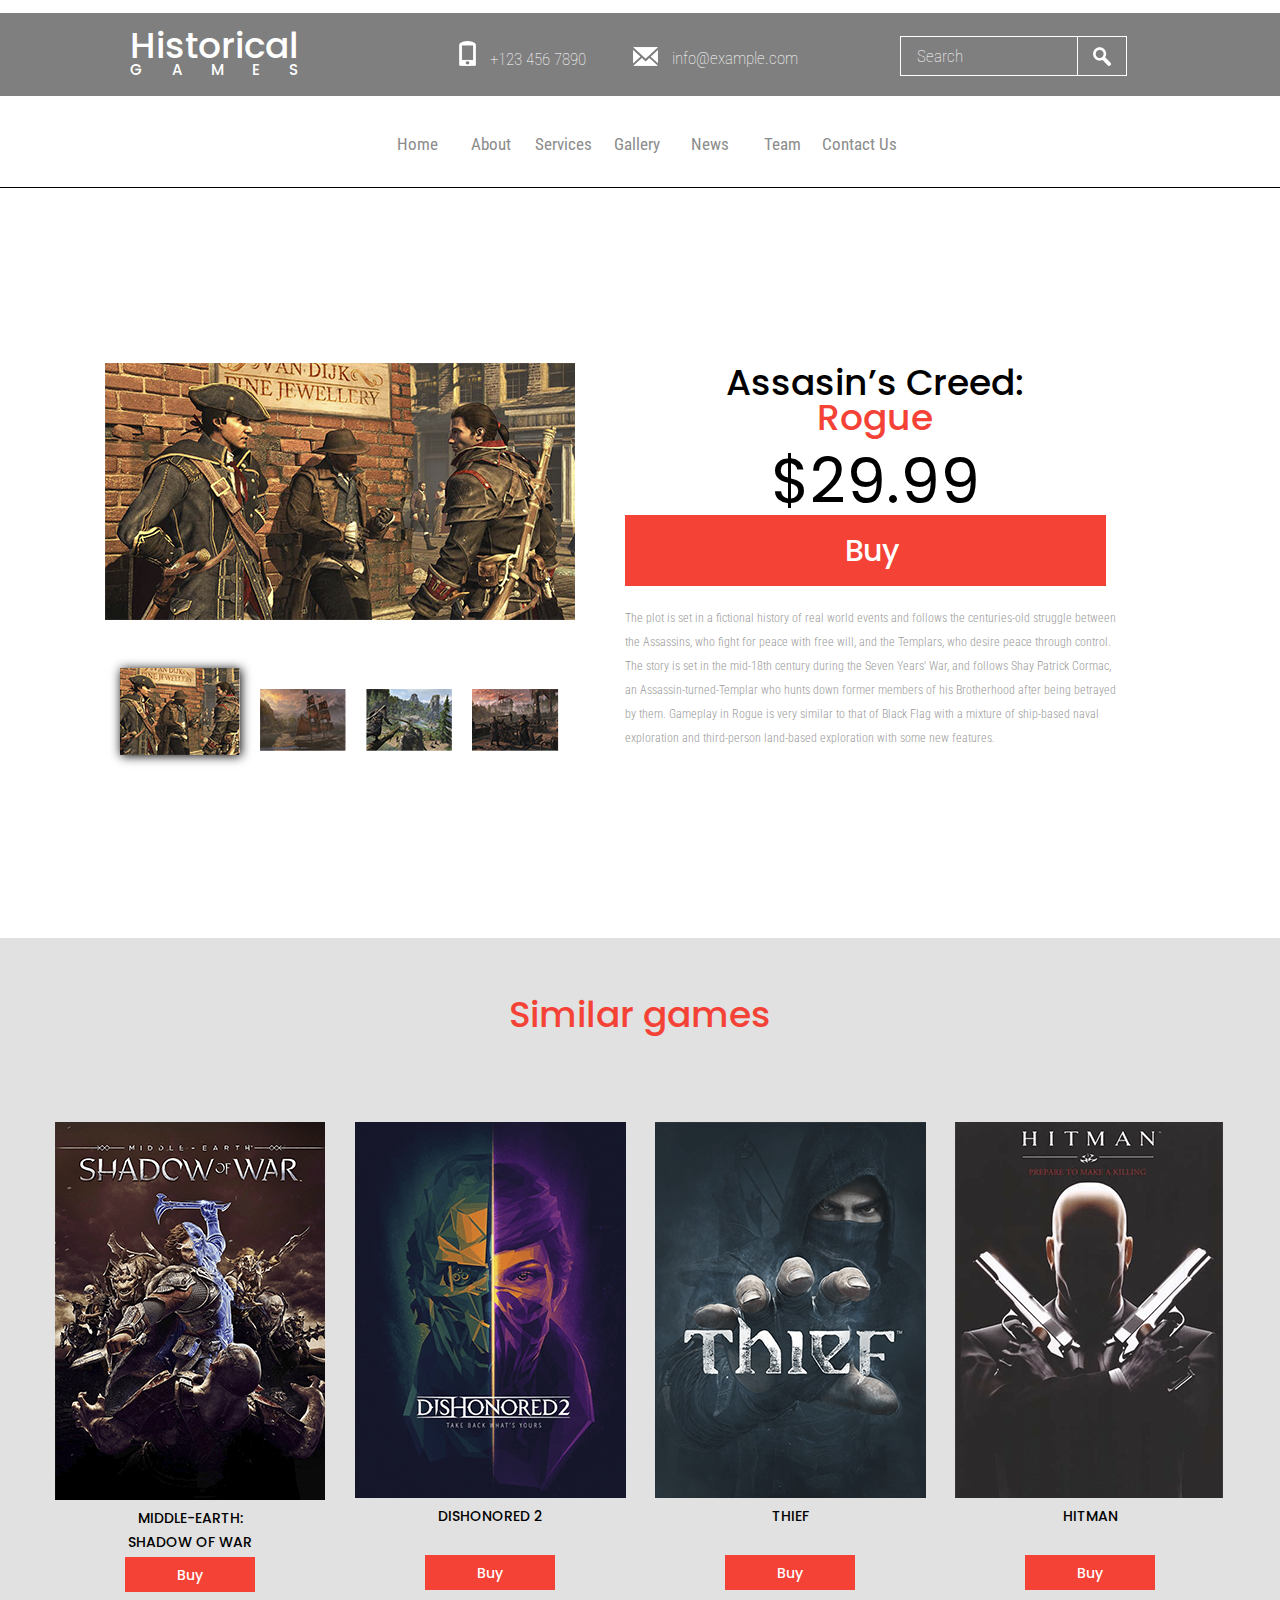
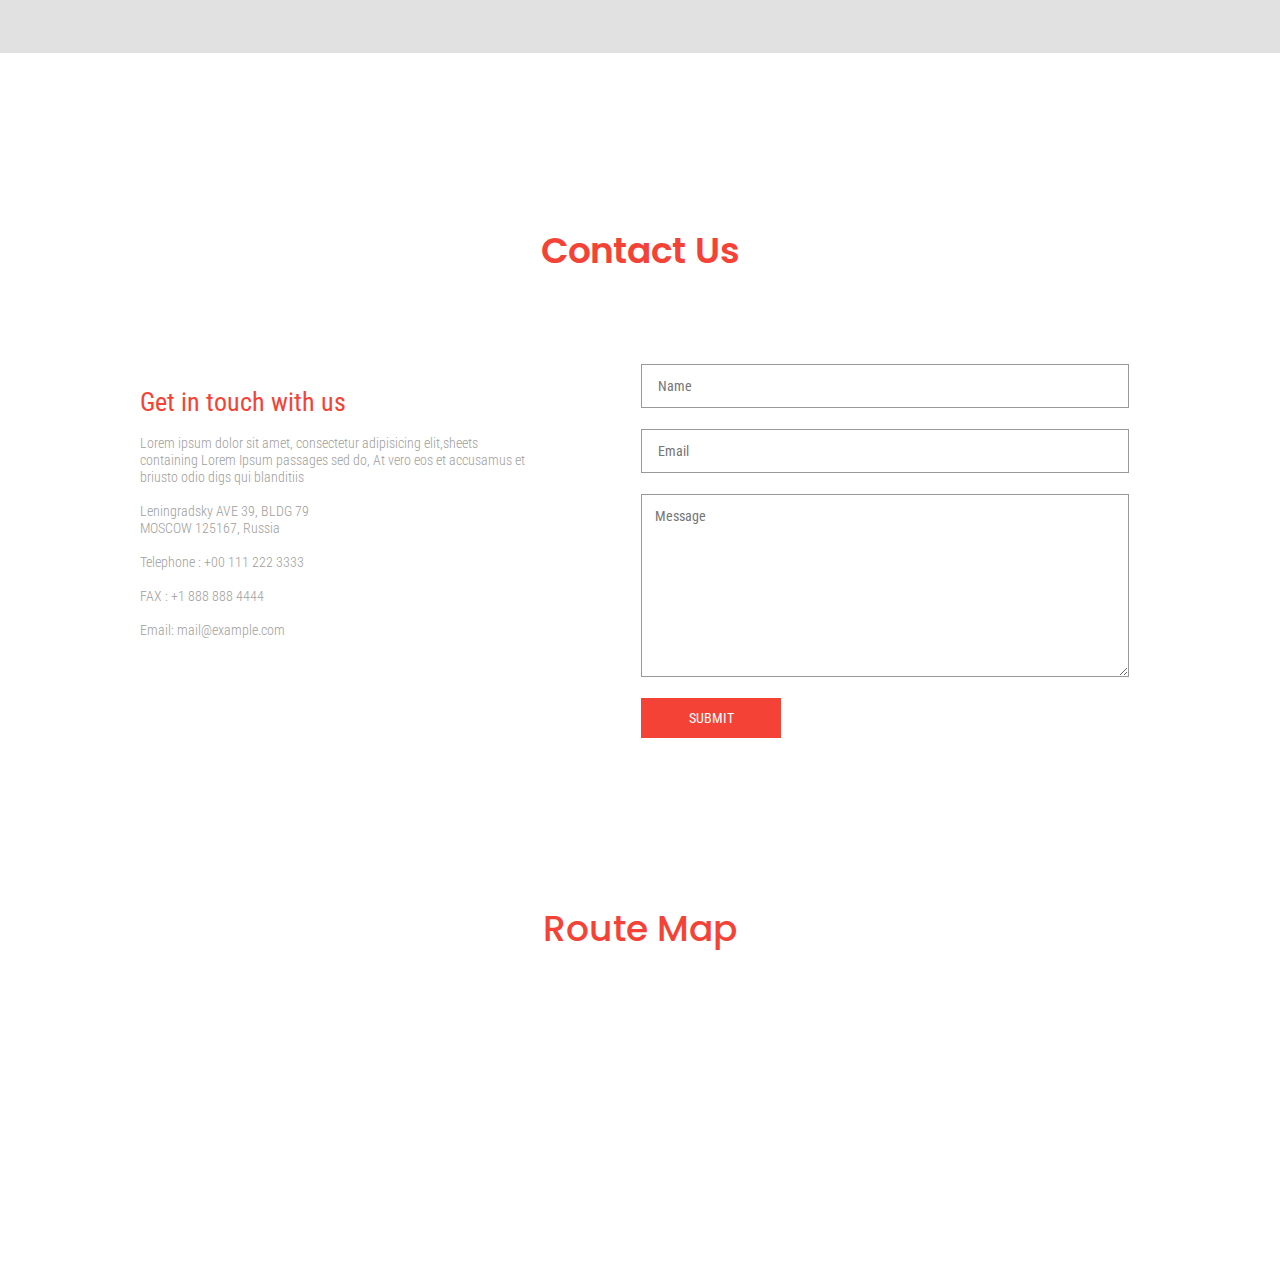
==== assasin.html @ c39413c5 "starting" ====
<!DOCTYPE html>
<html lang="en">

<head>
    <meta charset="UTF-8">
    <title>Gamers | Assasin's Creed</title>
    <link rel="stylesheet" href="css/styleanother.css">
    <link href="https://fonts.googleapis.com/css2?family=Poppins:wght@100;400;500&display=swap" rel="stylesheet">
    <link href="https://fonts.googleapis.com/css2?family=Roboto+Condensed:wght@300;400;600;700;800;900&display=swap" rel="stylesheet">
    <link href="https://fonts.googleapis.com/css2?family=Roboto:wght@100;300;400;500;700;900&display=swap" rel="stylesheet">
    <link href="https://fonts.googleapis.com/css2?family=Poppins:wght@600;800;900&display=swap" rel="stylesheet">
</head>

<body>
    <div class="contaner">
        <div class="header">
            <div class="contacts clearfix">
                <div class="logobar">
                    <div class="logo">
                        <a href="index.html" class="logotext1">Historical</a>
                        <a href="index.html" class="logotext2">games</a>
                    </div>

                    <div class="contactsbar">
                        <img class="telephone" src="img/mobile.png" alt="tel">
                        <a href="tel:+1234567890" class="tel">+123 456 7890</a>
                        <img class="email" src="img/email.png" alt="email">
                        <a href="mailto:info@example.com" class="mail">info@example.com</a>
                    </div>
                    <div class="searchbar">
                        <input type="text" placeholder="Search">
                        <button type="submit" class="searchbtn"></button>
                    </div>
                </div>
            </div>
            <div class="menubox">
                <ul class="menu clearfix">
                    <li class="menu-list"><a href="index.html" class="menu-link  ml-home">Home</a></li>
                    <li class="menu-list"><a href="index.html#about" class="menu-link">About</a></li>
                    <li class="menu-list"><a href="index.html#serv" class="menu-link">Services</a></li>
                    <li class="menu-list"><a href="gallery.html" class="menu-link">Gallery</a></li>
                    <li class="menu-list"><a href="index.html#news" class="menu-link">News</a></li>
                    <li class="menu-list"><a href="index.html#team" class="menu-link">Team</a></li>
                    <li class="menu-list"><a href="contactus.html" class="menu-link">Contact Us</a></li>
                </ul>
            </div>
        </div>
        <div class="gamecard clearfix">
            <div class="leftpart">
                <img src="img/assasinmain.jpg" alt="mainassasin" class="mainimg">
                <ul class="shedule clearfix">
                    <li class="kartinki secondimage"><a href="#" class="kartitem"><img src="img/assasinhov.jpg" alt="ShowAssasin"></a></li>
                    <li class="kartinki assasinimage"><a href="#" class="kartitem"><img src="img/assasinsm1.jpg" alt="Small1"></a></li>
                    <li class="kartinki assasinimage"><a href="#" class="kartitem"><img src="img/assasinsm2.jpg" alt="Small2"></a></li>
                    <li class="kartinki assasinimage"><a href="#" class="kartitem"><img src="img/assasinsm3.jpg" alt="Small3"></a></li>
                </ul>
            </div>
            <div class="rightpart">
                <p class="ascreed">Assasin’s Creed:</p>
                <p class="rogue">Rogue</p>
                <p class="cost">$29.99</p>
                <a href="#" class="buygame">Buy</a>
                <p class="gametext">The plot is set in a fictional history of real world events and follows the centuries-old struggle between the Assassins, who fight for peace with free will, and the Templars, who desire peace through control. The story is set in the mid-18th century during the Seven Years' War, and follows Shay Patrick Cormac, an Assassin-turned-Templar who hunts down former members of his Brotherhood after being betrayed by them. Gameplay in Rogue is very similar to that of Black Flag with a mixture of ship-based naval exploration and third-person land-based exploration with some new features.</p>
            </div>
        </div>
        <div class="similar clearfix">
            <div class="simh">Similar games</div>
            <div class="simbl">
                <div class="simitem">
                    <img src="img/simmidearth.png" alt="MIDDLE-EARTH">
                    <p>MIDDLE-EARTH: <br>Shadow Of War</p>
                    <a class="awar" href="#">Buy</a>
                </div>
                <div class="simitem">
                    <img src="img/simdishonor.png" alt="DISHONORED 2">
                    <p>DISHONORED 2</p>
                    <a href="#">Buy</a>
                </div>
                <div class="simitem">
                    <img src="img/simthief.png" alt="THIEF">
                    <p>THIEF</p>
                    <a href="#">Buy</a>
                </div>
                <div class="simitem">
                    <img src="img/simhit.png" alt="HITMAN">
                    <p>HITMAN</p>
                    <a href="#">Buy</a>
                </div>
            </div>
        </div>

        <div class="contactpage">
            <p class="contus">Contact Us</p>
            <div class="contform">
                <div class="contbl1">
                    <p class="getin">Get in touch with us</p>
                    <div class="allcont">Lorem ipsum dolor sit amet, consectetur adipisicing elit,sheets
                        containing Lorem Ipsum passages sed do, At vero eos et accusamus et<br>briusto odio digs qui blanditiis <br>
                        <br>
                        Leningradsky AVE 39, BLDG 79 <br>
                        MOSCOW 125167, Russia <br>
                        <br>
                        Telephone : +00 111 222 3333 <br>
                        <br>
                        FAX : +1 888 888 4444 <br>
                        <br>
                        <p class="mail1">Email:&nbsp;</p>
                        <p class="mailcont">mail@example.com</p>
                    </div>

                </div>
                <form action="#">
                    <fieldset style="border: none">
                        <input type="text" class="contformtxt" placeholder="Name">
                        <input type="email" class="contformtxt" placeholder="Email">
                        <textarea class="message" name="message" placeholder="Message"></textarea>
                        <input type="submit" class="contbutt" value="SUBMIT">
                    </fieldset>
                </form>
            </div>
            <p class="maptext">Route Map</p>
            <a href="#" class="up"><img src="img/arrow.png" alt="Up"></a>
            <div class="map1">
                <script type="text/javascript" charset="utf-8" async src="https://api-maps.yandex.ru/services/constructor/1.0/js/?um=constructor%3A99812b4ff72bd9fb4d073b110b71dd8e28406eb2e9cde29ace19dcde933f4967&amp;width=1169&amp;height=298&amp;lang=ru_RU&amp;scroll=true"></script>
            </div>
        </div>
        <div class="clr"></div>
        <!--двойник футера-->
    </div>

    <div class="footer">
        <p class="footertext">&copy; 2017 Historical Games. All rights reserved | Design by W3layouts</p>
    </div>
</body></html>
---- css/styleanother.css ----
/* Generated by less 3.11.1 */
* {
  margin: 0;
  padding: 0;
}
html {
  height: 100%;
}
body {
  font-family: "Poppins", "Roboto Condenced", "Roboto", sans-serif;
  height: 100%;
}
.clearfix:after {
  content: "";
  display: table;
  clear: both;
}
main {
  max-width: 1920px;
  margin: 0 auto;
  min-height: 100%;
}
.contacts {
  max-width: 1920px;
  margin: 13px auto;
  min-height: 83px;
  background-image: url(../img/contactsbkgr.svg);
}
.logobar {
  max-width: 1020px;
  min-height: 83px;
  margin: 0 auto;
}
.logo {
  float: left;
  height: 83px;
  width: 171px;
  /*margin-left: 475px;*/
}
.logotext1 {
  position: absolute;
  text-decoration: none;
  color: #ffffff;
  font-family: Poppins;
  font-size: 36px;
  font-weight: 500;
  margin-top: 5px;
}
.logotext2 {
  position: absolute;
  text-decoration: none;
  color: #ffffff;
  font-family: Poppins;
  font-size: 15px;
  font-weight: 500;
  text-transform: uppercase;
  letter-spacing: 28.75px;
  margin-top: 45px;
}
.logo:hover .logotext1 {
  letter-spacing: 0.77px;
}
.logo:hover .logotext2 {
  letter-spacing: 31px;
}
.contsearch {
  margin-left: 158px;
  height: 83px;
}
.telephone {
  float: left;
  margin-left: 158px;
  margin-top: 28px;
}
.email {
  float: left;
  margin-left: 39px;
  margin-top: 34px;
}
.tel,
.mail {
  text-decoration: none;
  color: #ffffff;
  font-family: "Roboto Condensed";
  font-size: 17px;
  font-weight: 100;
  float: left;
  margin-left: 14px;
  margin-top: 36px;
}
.mail {
  margin-top: 35px;
  width: 128px;
}
.tel {
  width: 104px;
}
.tel:hover,
.mail:hover {
  letter-spacing: 0.36px;
}
.searchbar {
  width: 230px;
  height: 38px;
  font-family: "Roboto Condensed";
  color: #ffffff;
  font-size: 17px;
  font-weight: 400;
  float: left;
  margin-top: 23px;
  margin-left: 100px;
}
.searchbar input[type="text"] {
  color: #ffffff;
  font-family: "Roboto Condensed";
  font-size: 17px;
  font-weight: 100;
  line-height: 22.36px;
  height: 38px;
  width: 160px;
  padding-left: 16px;
  vertical-align: middle;
  background: none;
  border: 1px solid #ffffff;
  border-right: none;
  float: left;
}
.searchbar input[type="text"]::-webkit-input-placeholder {
  /*Меняем цвет щрифта в placeholder*/
  color: #ffffff;
}
input[type="text"]:focus {
  letter-spacing: 0.36px;
  outline: none;
}
.searchbtn {
  height: 40px;
  width: 50px;
  border: 1px solid #ffffff;
  background: none;
  background-image: url(../img/searchicon.png);
  background-repeat: no-repeat;
  background-position: center;
  cursor: pointer;
}
.searchbtn:hover {
  box-shadow: 1px 1px 2px black;
}
.searchbtn:focus {
  outline: none;
  box-shadow: none;
}
.menubox {
  min-height: 78px;
  border-bottom: 1px solid #000000;
  display: flex;
  justify-content: center;
}
.menu-list {
  list-style-type: none;
  float: left;
  margin-top: 23px;
  width: 73px;
  text-align: center;
}
.menu-list:last-child {
  width: 80px;
}
.menu-link {
  color: #8c8c8c;
  font-family: "Roboto Condensed";
  width: 73px;
  font-size: 17px;
  font-weight: 400;
  text-decoration: none;
  padding-bottom: 32px;
  /*border-bottom: 3px solid rgba(0, 0, 0, 0.0);*/
  /*Это прозрачная рамка (чтобы текст ниже не скакал при наведении на меню)*/
}
/*.ml-home {*/
/*  color: #000000;*/
/*  border-bottom: 3px solid #000000;*/
/*  letter-spacing: 0.36px;*/
/*}*/
.menu-link:hover {
  color: #000000;
  border-bottom: 3px solid #000000;
  letter-spacing: 0.36px;
}
.gallery {
  margin: 0 auto;
  max-width: 1920px;
  padding: 0px 0px 0px;
}
.galh {
  color: #f44336;
  font-family: Poppins;
  font-size: 36px;
  font-weight: 500;
  line-height: 48px;
  text-align: center;
  margin: 50px auto 0px;
}
.galbl {
  max-width: 1200px;
  margin: 105px auto 0px;
}
.galitem {
  width: 270px;
  height: 481px;
  background-color: #f7f7f7;
  float: left;
  margin: 0px 15px 0px;
}
.galitem p {
  color: #000000;
  font-family: Poppins;
  font-size: 14px;
  font-weight: 500;
  line-height: 23.94px;
  text-transform: uppercase;
  text-align: center;
}
.galitem a {
  text-decoration: none;
  width: 130px;
  height: 30px;
  background-color: #f44336;
  color: #ffffff;
  font-family: Poppins;
  font-size: 14px;
  font-weight: 500;
  line-height: 24px;
  padding: 8px 52px 7px;
  margin-left: 70px;
  line-height: 88px;
}
.galitem .awar {
  line-height: 40px;
}
.galitem a:hover {
  box-shadow: 1px 1px 3px black;
}
.galitem a:active {
  box-shadow: none;
}
.show {
  text-decoration: none;
  width: 160px;
  height: 25px;
  border: 1px solid #000000;
  color: #000000;
  font-family: "Roboto Condensed";
  font-size: 17px;
  font-weight: 400;
  line-height: 25px;
  padding: 12px 46px 12px 36px;
  display: block;
  margin: 93px auto 0px;
}
.show:hover {
  letter-spacing: 0.15px;
  box-shadow: 1px 1px 1px black;
}
.show:active {
  letter-spacing: 0px;
  box-shadow: none;
}
.bigame {
  max-width: 1920px;
  margin: 174px auto 0px;
}
.discount,
.discount1 {
  width: 836px;
  min-height: 410px;
  float: left;
  padding-top: 152px;
  padding-left: 114px;
}
.discount {
  background-image: url(../img/galler1.jpg);
}
.discount1 {
  background-image: url(../img/galler2.jpg);
}
.pdisc {
  color: #010101;
  font-family: Poppins;
  font-size: 18px;
  font-weight: 500;
  text-transform: uppercase;
}
.namegame {
  color: #f44336;
  font-family: Poppins;
  font-size: 36px;
  font-weight: 500;
  text-transform: uppercase;
}
.namegame2 {
  color: #f44336;
  font-family: Poppins;
  font-size: 36px;
  font-weight: 500;
}
.pricenew {
  font-family: Poppins;
  font-weight: 400;
  color: #000000;
  font-size: 62px;
  float: left;
}
.pricelast {
  overflow: hidden;
  color: #8c8c8c;
  font-size: 36px;
  font-family: Poppins;
  font-weight: 400;
  text-decoration: line-through;
  margin-top: 25px;
}
.baygall {
  display: block;
  clear: both;
  text-decoration: none;
  width: 265px;
  height: 57px;
  border: 1px solid #000000;
  background-color: #f44336;
  color: #ffffff;
  font-family: Poppins;
  font-size: 30px;
  font-weight: 500;
  text-align: center;
  padding-top: 5px;
}
.baygall:hover {
  box-shadow: 1px 1px 4px black;
}
.baygall:active {
  box-shadow: none;
}
.contactpage {
  clear: both;
  margin: 0 auto;
  max-width: 1920px;
  padding: 174px 0 90px;
}
.contus {
  text-align: center;
  margin-bottom: 89px;
  color: #f44336;
  font-family: "Poppins";
  font-size: 36px;
  font-weight: 600;
  line-height: 48px;
}
.contform {
  max-width: 1000px;
  min-height: 360px;
  margin: 0 auto;
}
.contbl1 {
  float: left;
  margin-right: 115px;
}
.getin {
  color: #f44336;
  font-family: "Roboto Condensed";
  font-size: 26px;
  font-weight: 400;
  margin: 23px 0 18px;
}
.allcont {
  width: 386px;
  min-height: 201px;
  color: #9e9e9e;
  font-family: "Roboto Condensed";
  font-size: 14px;
  font-weight: 300;
  line-height: 17px;
}
.mail1 {
  float: left;
}
fieldset .contformtxt {
  width: 470px;
  height: 42px;
  border: 1px solid #999999;
  color: #838383;
  font-family: "Roboto Condensed";
  font-size: 14px;
  font-weight: 400;
  padding-left: 16px;
  margin-bottom: 21px;
}
.message {
  width: 473px;
  height: 168px;
  border: 1px solid #999999;
  color: #838383;
  font-family: "Roboto Condensed";
  font-size: 14px;
  font-weight: 400;
  padding-top: 13px;
  padding-left: 13px;
  margin-bottom: 14px;
}
.contbutt {
  width: 140px;
  height: 40px;
  background-color: #f44336;
  color: #ffffff;
  font-family: "Roboto Condensed";
  font-size: 14px;
  font-weight: 400;
  text-transform: uppercase;
  border: none;
}
.contbutt:hover {
  box-shadow: 1px 1px 4px black;
}
fieldset .contformtxt:focus,
.message:focus,
.contbutt:focus {
  outline: none;
  letter-spacing: normal;
}
.rout {
  text-align: center;
  margin-top: 96px;
  margin-bottom: 25px;
  color: #f44336;
  font-family: "Poppins";
  font-size: 36px;
  font-weight: 600;
  line-height: 48px;
}
.map1 {
  max-width: 1200px;
  margin: 0 auto;
}
.up {
  text-decoration: none;
  width: 40px;
  height: 40px;
  margin-right: 55px;
  position: absolute;
  margin-left: 1800px;
  margin-top: -100px;
  transition: transform 0.8s;
  -webkit-transition: -webkit-transform 0.8s ease-in-out;
  -ms-transition: -ms-transform 0.8s ease-in-out;
}
.up:hover {
  transform: rotate(90deg);
  -webkit-transform: rotate(360deg);
  -webkit-filter: grayscale(100%);
}
footer {
  margin: 0 auto;
  max-width: 1922px;
  height: 71px;
  background-color: #000000;
  margin-top: -71px;
  display: flex;
  justify-content: center;
}
.footertext {
  color: #ffffff;
  font-family: "Arial Narrow";
  font-size: 16px;
  font-weight: 400;
  line-height: 22px;
  margin-top: 29px;
}
.clr {
  margin: 0 auto;
  height: 71px;
}
.clrabout {
  height: 100px;
}
/*Стили для карточки товара*/
.gamecard {
  max-width: 1070px;
  min-height: 400px;
  margin: 175px auto;
}
.leftpart {
  width: 490px;
  float: left;
  margin-right: 30px;
}
.rightpart {
  width: 500px;
  overflow: hidden;
}
.shedule {
  list-style-type: none;
  margin-top: 41px;
  margin-left: 15px;
}
.kartinki {
  text-decoration: none;
  float: left;
}
.assasinimage {
  width: 86px;
  height: 62px;
  margin-top: 21px;
  margin-left: 20px;
}
.secondimage {
  width: 120px;
  height: 87px;
  box-shadow: 1px 1px 10px black;
}
.assasinimage:hover {
  width: 120px;
  height: 87px;
  margin-top: 0px;
  margin-right: 0px;
  box-shadow: 1px 1px 10px black;
}
.ascreed {
  color: #000000;
  font-family: Poppins;
  font-size: 36px;
  font-weight: 500;
  text-align: center;
  margin-top: -8px;
}
.rogue {
  font-family: Poppins;
  font-size: 36px;
  font-weight: 500;
  color: #f44336;
  text-align: center;
  margin-top: -20px;
}
.cost {
  color: #000000;
  font-family: Poppins;
  font-size: 62px;
  font-weight: 400;
  text-align: center;
  margin-top: -10px;
}
.buygame {
  text-decoration: none;
  padding: 14px 207px 14px 220px;
  width: 470px;
  height: 62px;
  background-color: #f44336;
  color: #ffffff;
  font-family: Poppins;
  font-size: 30px;
  font-weight: 500;
  margin-top: -10px;
}
.buygame:hover {
  box-shadow: 1px 1px 3px black;
}
.buygame:active {
  box-shadow: none;
}
.gametext {
  margin-top: 32px;
  min-width: 463px;
  min-height: 153px;
  color: #999999;
  font-family: "Roboto Condensed";
  font-size: 12px;
  font-weight: 300;
  line-height: 24px;
}
.similar {
  margin: 0 auto;
  max-width: 1920px;
  padding: 49px 0;
  background-color: #e1e1e1;
}
.simh {
  text-align: center;
  color: #f44336;
  font-family: Poppins;
  font-size: 36px;
  font-weight: 500;
}
.simbl {
  max-width: 1200px;
  min-height: 482px;
  margin: 80px auto 0px;
}
.simitem {
  width: 270px;
  height: 481px;
  background-color: #e1e1e1;
  float: left;
  margin: 0px 15px 0px;
}
.simitem p {
  color: #000000;
  font-family: Poppins;
  font-size: 14px;
  font-weight: 500;
  line-height: 23.94px;
  text-transform: uppercase;
  text-align: center;
}
.simitem a {
  text-decoration: none;
  width: 130px;
  height: 30px;
  background-color: #f44336;
  color: #ffffff;
  font-family: Poppins;
  font-size: 14px;
  font-weight: 500;
  line-height: 24px;
  padding: 8px 52px 7px;
  margin-left: 70px;
  line-height: 88px;
}
.simitem .awar {
  line-height: 40px;
}
.simitem a:hover {
  box-shadow: 1px 1px 3px black;
}
.simitem a:active {
  box-shadow: none;
}
.maptext {
  margin: 167px 0 104px;
  text-align: center;
  color: #f44336;
  font-family: Poppins;
  font-size: 36px;
  font-weight: 500;
  line-height: 48px;
}
@media screen and (max-width: 1024px) {
  .searchbar {
    display: none;
  }
}
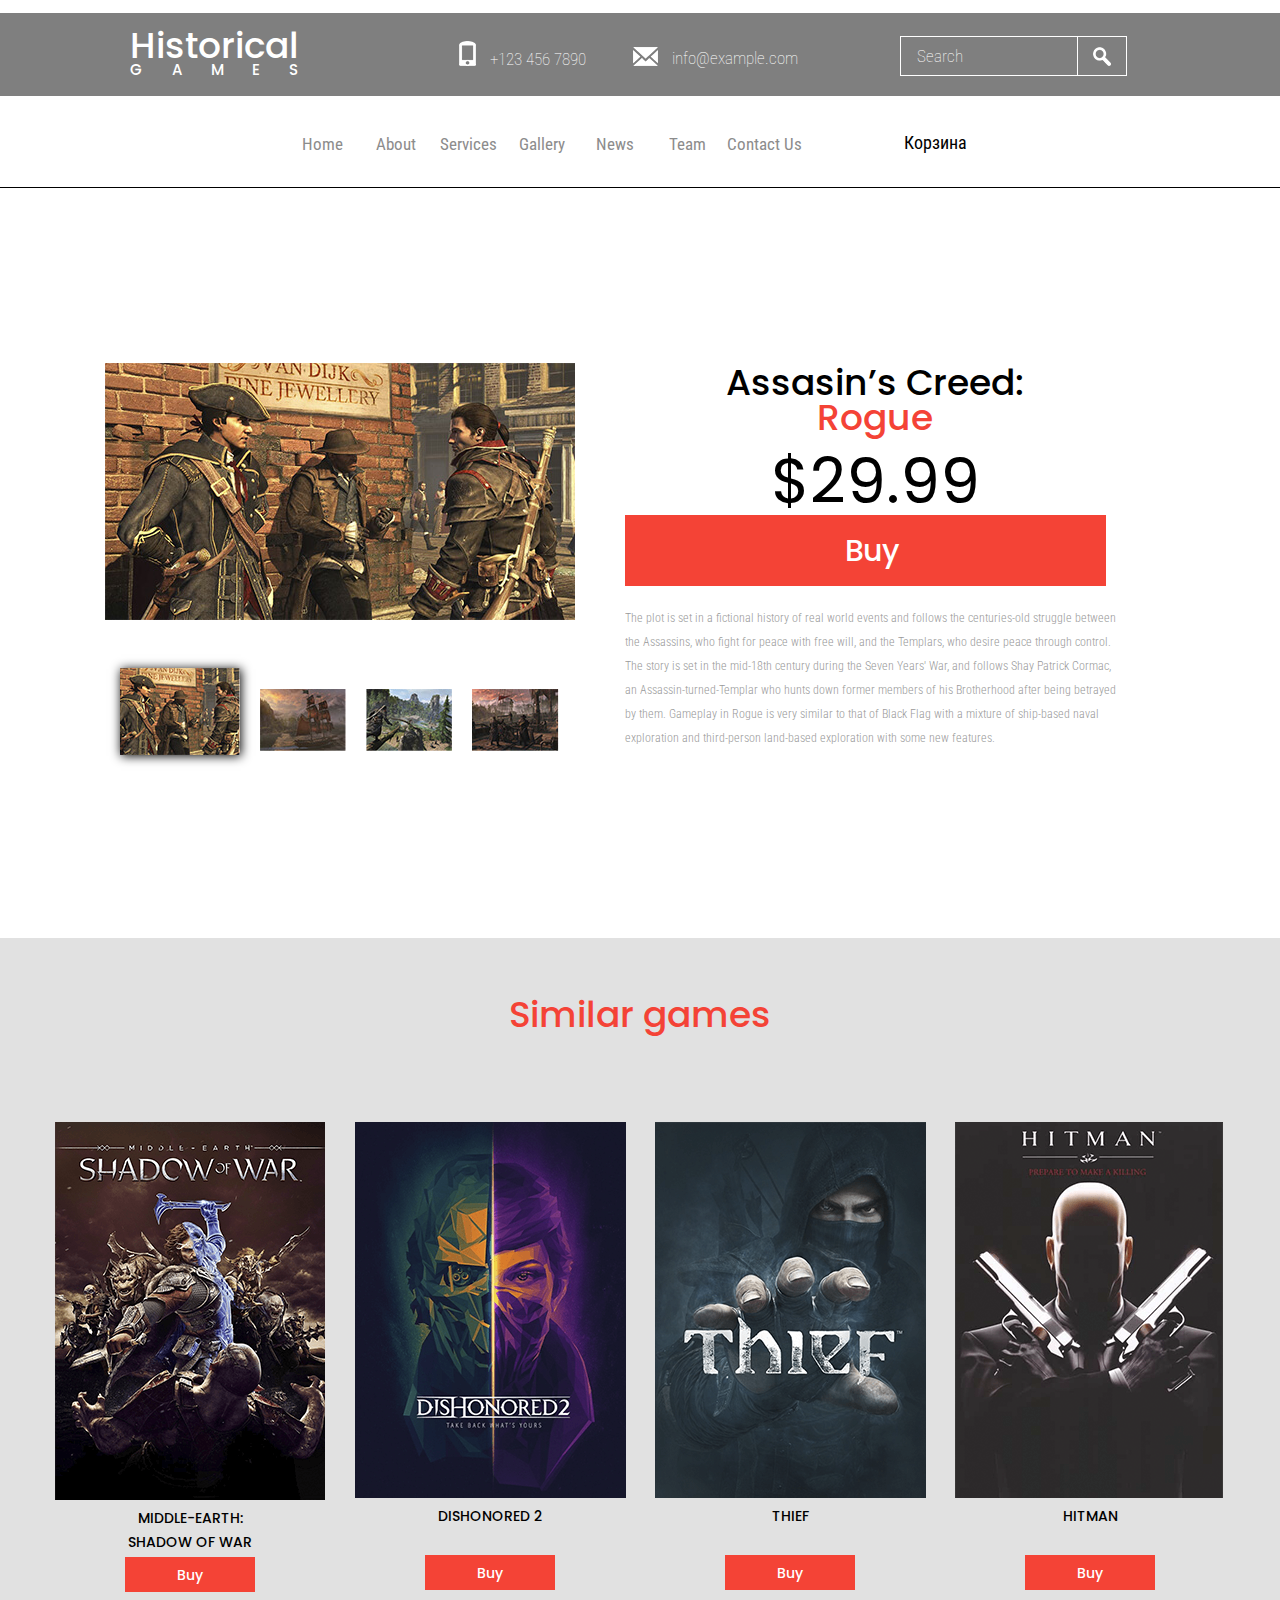
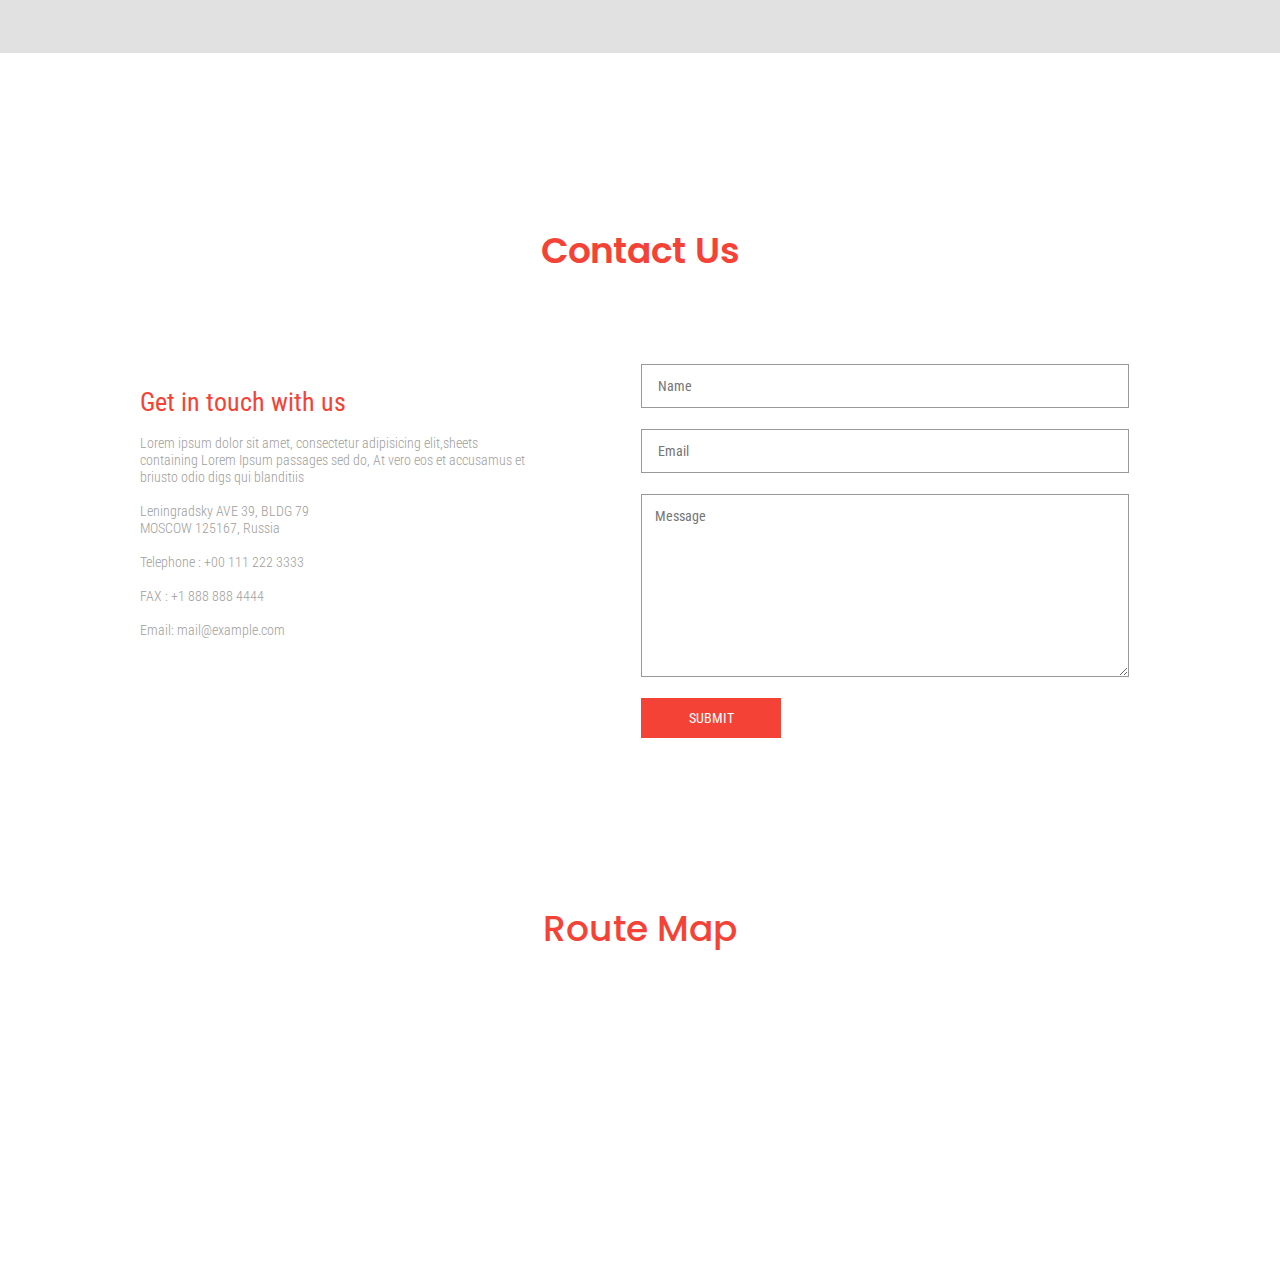
==== commit ac12a491: "сделан массив товаров" ====
--- a/assasin.html
+++ b/assasin.html
@@ -9,6 +9,7 @@
     <link href="https://fonts.googleapis.com/css2?family=Roboto+Condensed:wght@300;400;600;700;800;900&display=swap" rel="stylesheet">
     <link href="https://fonts.googleapis.com/css2?family=Roboto:wght@100;300;400;500;700;900&display=swap" rel="stylesheet">
     <link href="https://fonts.googleapis.com/css2?family=Poppins:wght@600;800;900&display=swap" rel="stylesheet">
+    <link rel="stylesheet" href="https://use.fontawesome.com/releases/v5.13.1/css/all.css" integrity="sha384-xxzQGERXS00kBmZW/6qxqJPyxW3UR0BPsL4c8ILaIWXva5kFi7TxkIIaMiKtqV1Q" crossorigin="anonymous">
 </head>
 
 <body>
@@ -43,6 +44,9 @@
                     <li class="menu-list"><a href="index.html#team" class="menu-link">Team</a></li>
                     <li class="menu-list"><a href="contactus.html" class="menu-link">Contact Us</a></li>
                 </ul>
+                <div class="userbar">
+                    <a href="#modal_basket" style="width: 90px" class="userbar-link open_modal">Корзина <i class="fas fa-shopping-cart"></i></a>
+                </div>
             </div>
         </div>
         <div class="gamecard clearfix">
--- a/css/styleanother.css
+++ b/css/styleanother.css
@@ -642,6 +642,25 @@
   font-weight: 500;
   line-height: 48px;
 }
+/* .userbar {
+    width: 590px;
+} */
+
+.userbar-link {
+  width: 150px;
+  text-decoration: none;
+  color: black;
+  font-family: "Roboto Condensed";
+  font-size: 18px;
+  font-weight: 400;
+  float: left;
+  margin: 23px 0 0 100px;
+}
+
+.userbar-link:hover {
+  letter-spacing: 0.1px;
+  color: rgb(241, 107, 18);
+}
 @media screen and (max-width: 1024px) {
   .searchbar {
     display: none;
